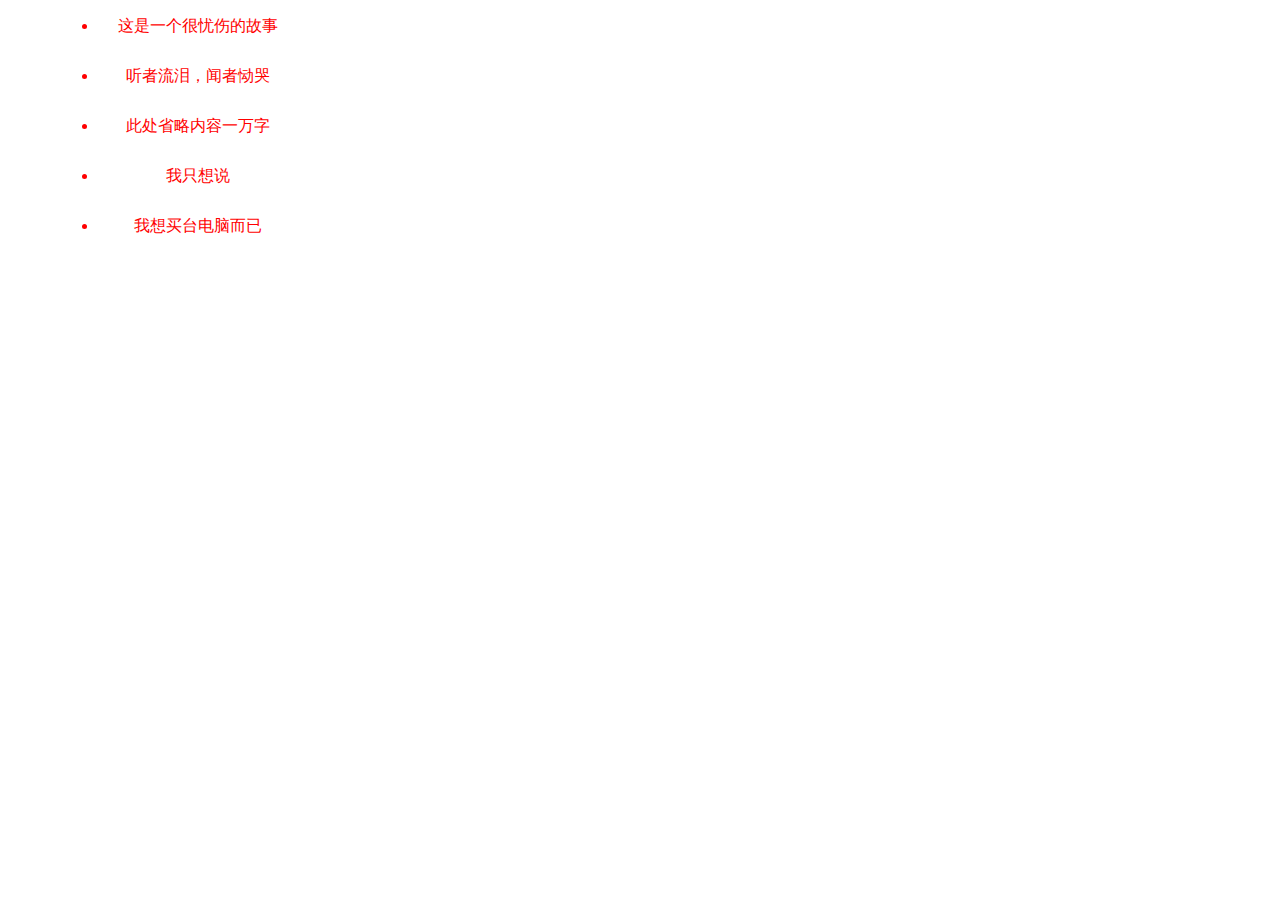
==== index.html @ 3cceec6d "‘再更新’" ====
<!DOCTYPE html>
<html lang="en">
<head>
    <meta charset="UTF-8">
    <title>不在沉默中爆发，就在沉默中灭亡</title>
    <style>
        #div1 ul li{
            margin-left: 50px;
            text-align: center;
            width: 200px;
            height: 50px;
            color: red;
        }
    </style>
</head>
<body>
    <div id="div1">
        <ul>
            <li>这是一个很忧伤的故事</li>
            <li>听者流泪，闻者恸哭</li>
            <li>此处省略内容一万字</li>
            <li>我只想说</li>
            <li>我想买台电脑而已</li>
        </ul>
    </div>

</body>
</html>
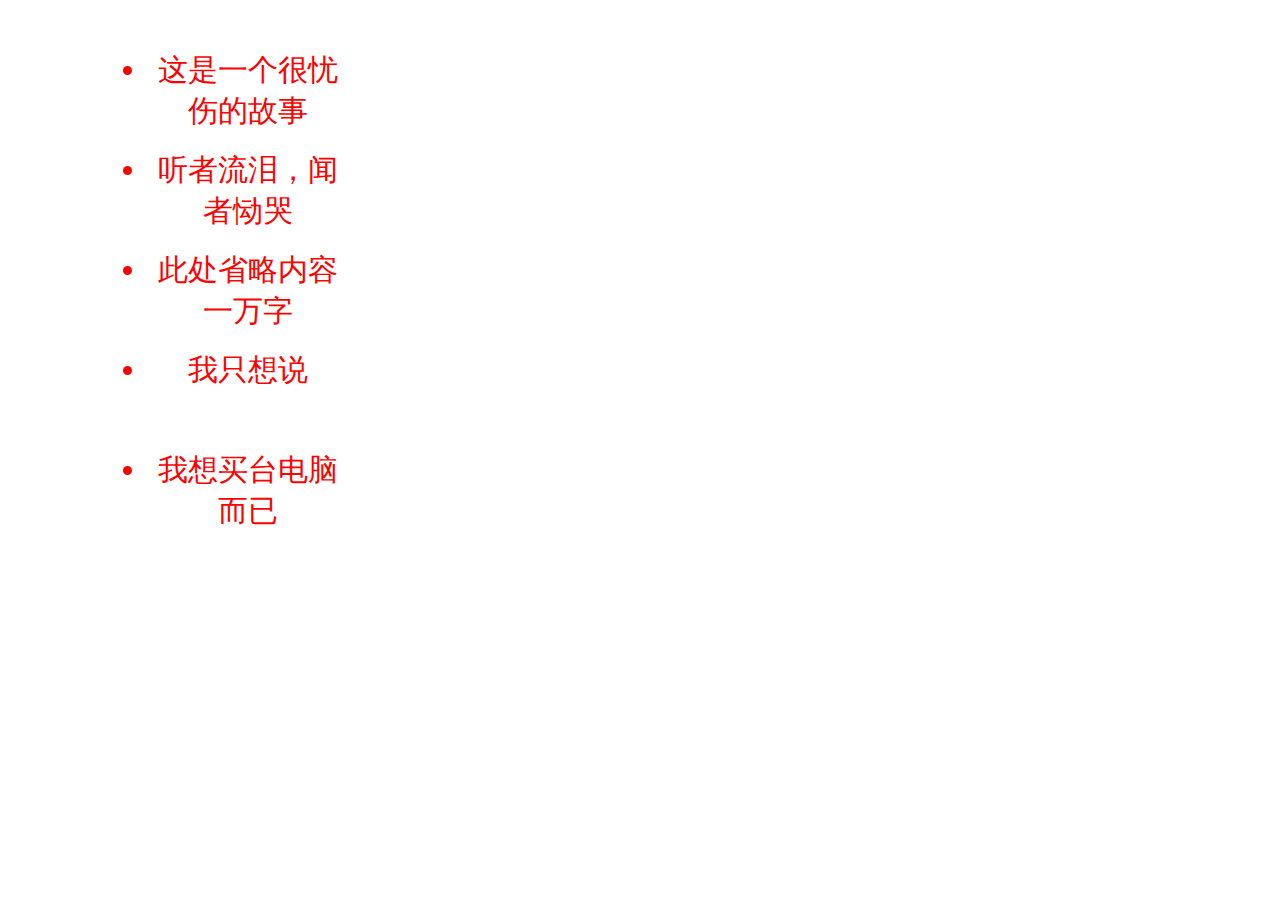
==== commit aacade1e: "更新cs" ====
--- a/index.html
+++ b/index.html
@@ -5,11 +5,12 @@
     <title>不在沉默中爆发，就在沉默中灭亡</title>
     <style>
         #div1 ul li{
-            margin-left: 50px;
+            margin: 50px 100px 50px 100px;
             text-align: center;
             width: 200px;
             height: 50px;
             color: red;
+            font-size: 30px;
         }
     </style>
 </head>
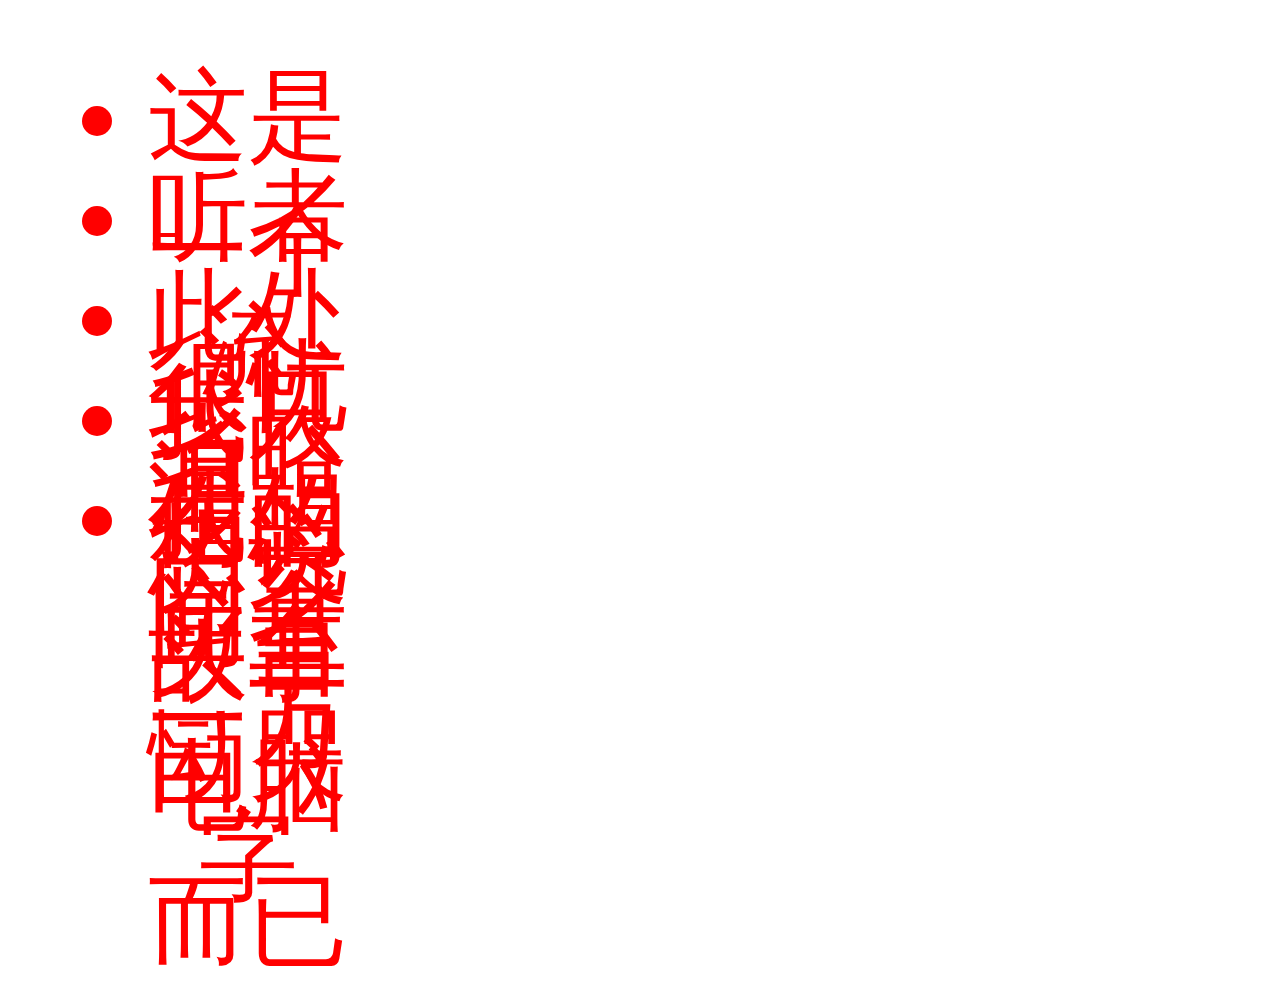
==== commit e0ef8a0e: "更新字体大小" ====
--- a/index.html
+++ b/index.html
@@ -10,7 +10,7 @@
             width: 200px;
             height: 50px;
             color: red;
-            font-size: 30px;
+            font-size: 100px;
         }
     </style>
 </head>
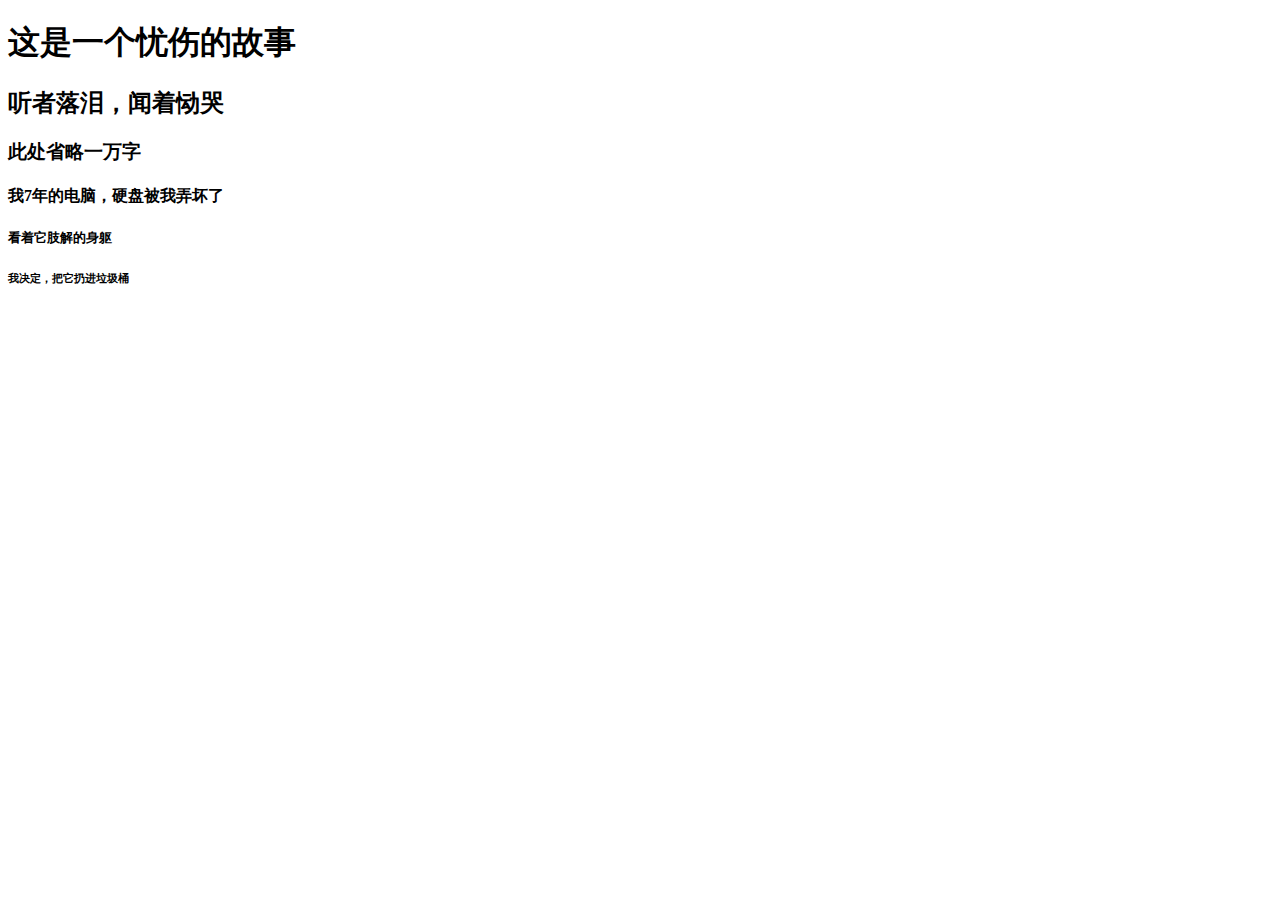
==== commit 2784ca0f: "再更新cs" ====
--- a/index.html
+++ b/index.html
@@ -4,7 +4,7 @@
     <meta charset="UTF-8">
     <title>不在沉默中爆发，就在沉默中灭亡</title>
     <style>
-        #div1 ul li{
+        #div1 h1 h2 h3 h4 h5 h6{
             margin: 50px 100px 50px 100px;
             text-align: center;
             width: 200px;
@@ -16,13 +16,12 @@
 </head>
 <body>
     <div id="div1">
-        <ul>
-            <li>这是一个很忧伤的故事</li>
-            <li>听者流泪，闻者恸哭</li>
-            <li>此处省略内容一万字</li>
-            <li>我只想说</li>
-            <li>我想买台电脑而已</li>
-        </ul>
+        <h1>这是一个忧伤的故事</h1>
+        <h2>听者落泪，闻着恸哭</h2>
+        <h3>此处省略一万字</h3>
+        <h4>我7年的电脑，硬盘被我弄坏了</h4>
+        <h5>看着它肢解的身躯</h5>
+        <h6>我决定，把它扔进垃圾桶</h6>
     </div>
 
 </body>
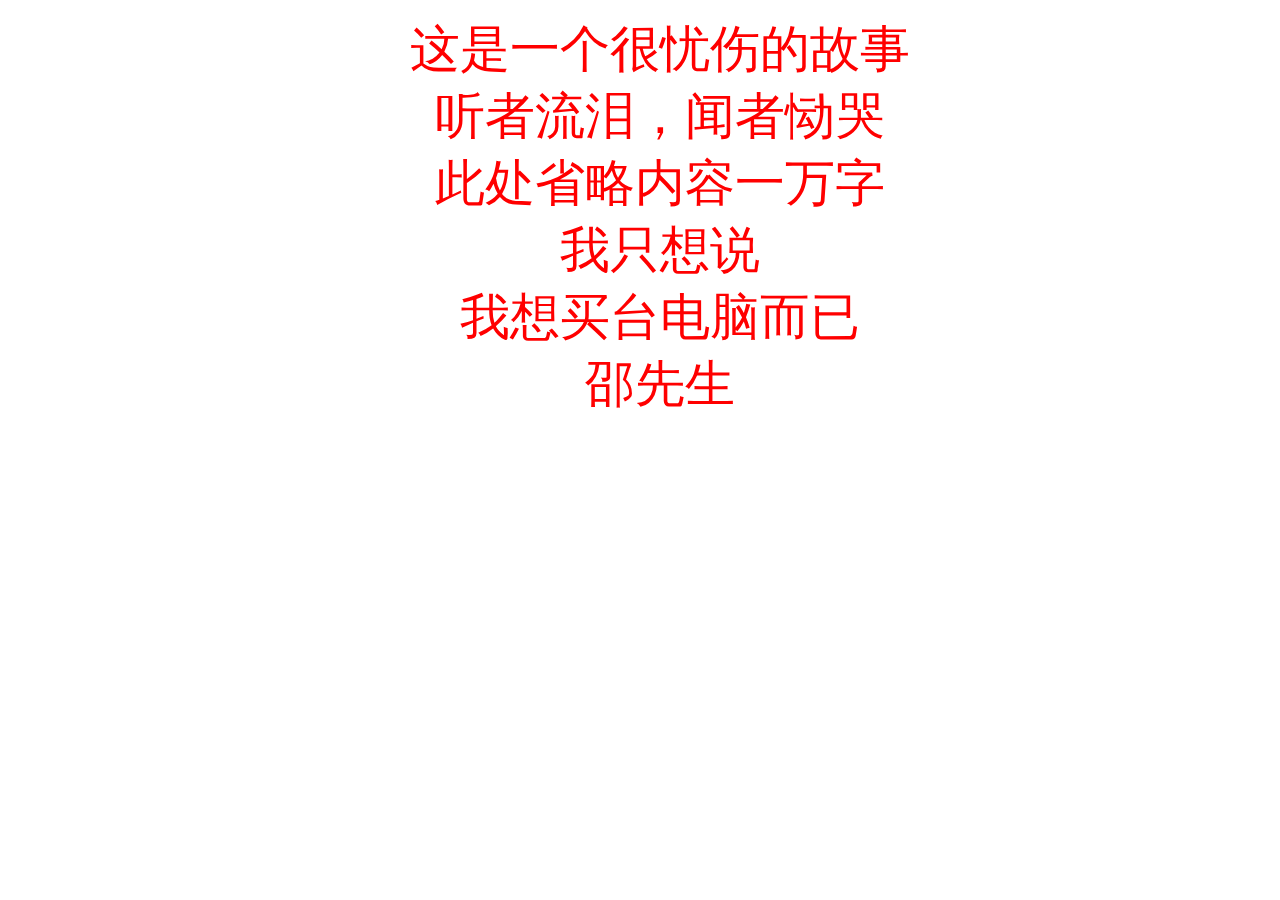
==== commit 668941fe: "更新" ====
--- a/index.html
+++ b/index.html
@@ -4,24 +4,28 @@
     <meta charset="UTF-8">
     <title>不在沉默中爆发，就在沉默中灭亡</title>
     <style>
-        #div1 h1 h2 h3 h4 h5 h6{
-            margin: 50px 100px 50px 100px;
+        #div1 ul li{
             text-align: center;
-            width: 200px;
-            height: 50px;
+            list-style-type: none;
             color: red;
-            font-size: 100px;
+            font-size: 50px;
+
         }
     </style>
 </head>
 <body>
     <div id="div1">
-        <h1>这是一个忧伤的故事</h1>
-        <h2>听者落泪，闻着恸哭</h2>
-        <h3>此处省略一万字</h3>
-        <h4>我7年的电脑，硬盘被我弄坏了</h4>
-        <h5>看着它肢解的身躯</h5>
-        <h6>我决定，把它扔进垃圾桶</h6>
+        <ul>
+            <li>这是一个很忧伤的故事</li>
+            <li>听者流泪，闻者恸哭</li>
+            <li>此处省略内容一万字</li>
+            <li>我只想说</li>
+            <li>我想买台电脑而已</li>
+            <li></li>
+            <li></li>
+            <li></li>
+            <li>邵先生</li>
+        </ul>
     </div>
 
 </body>
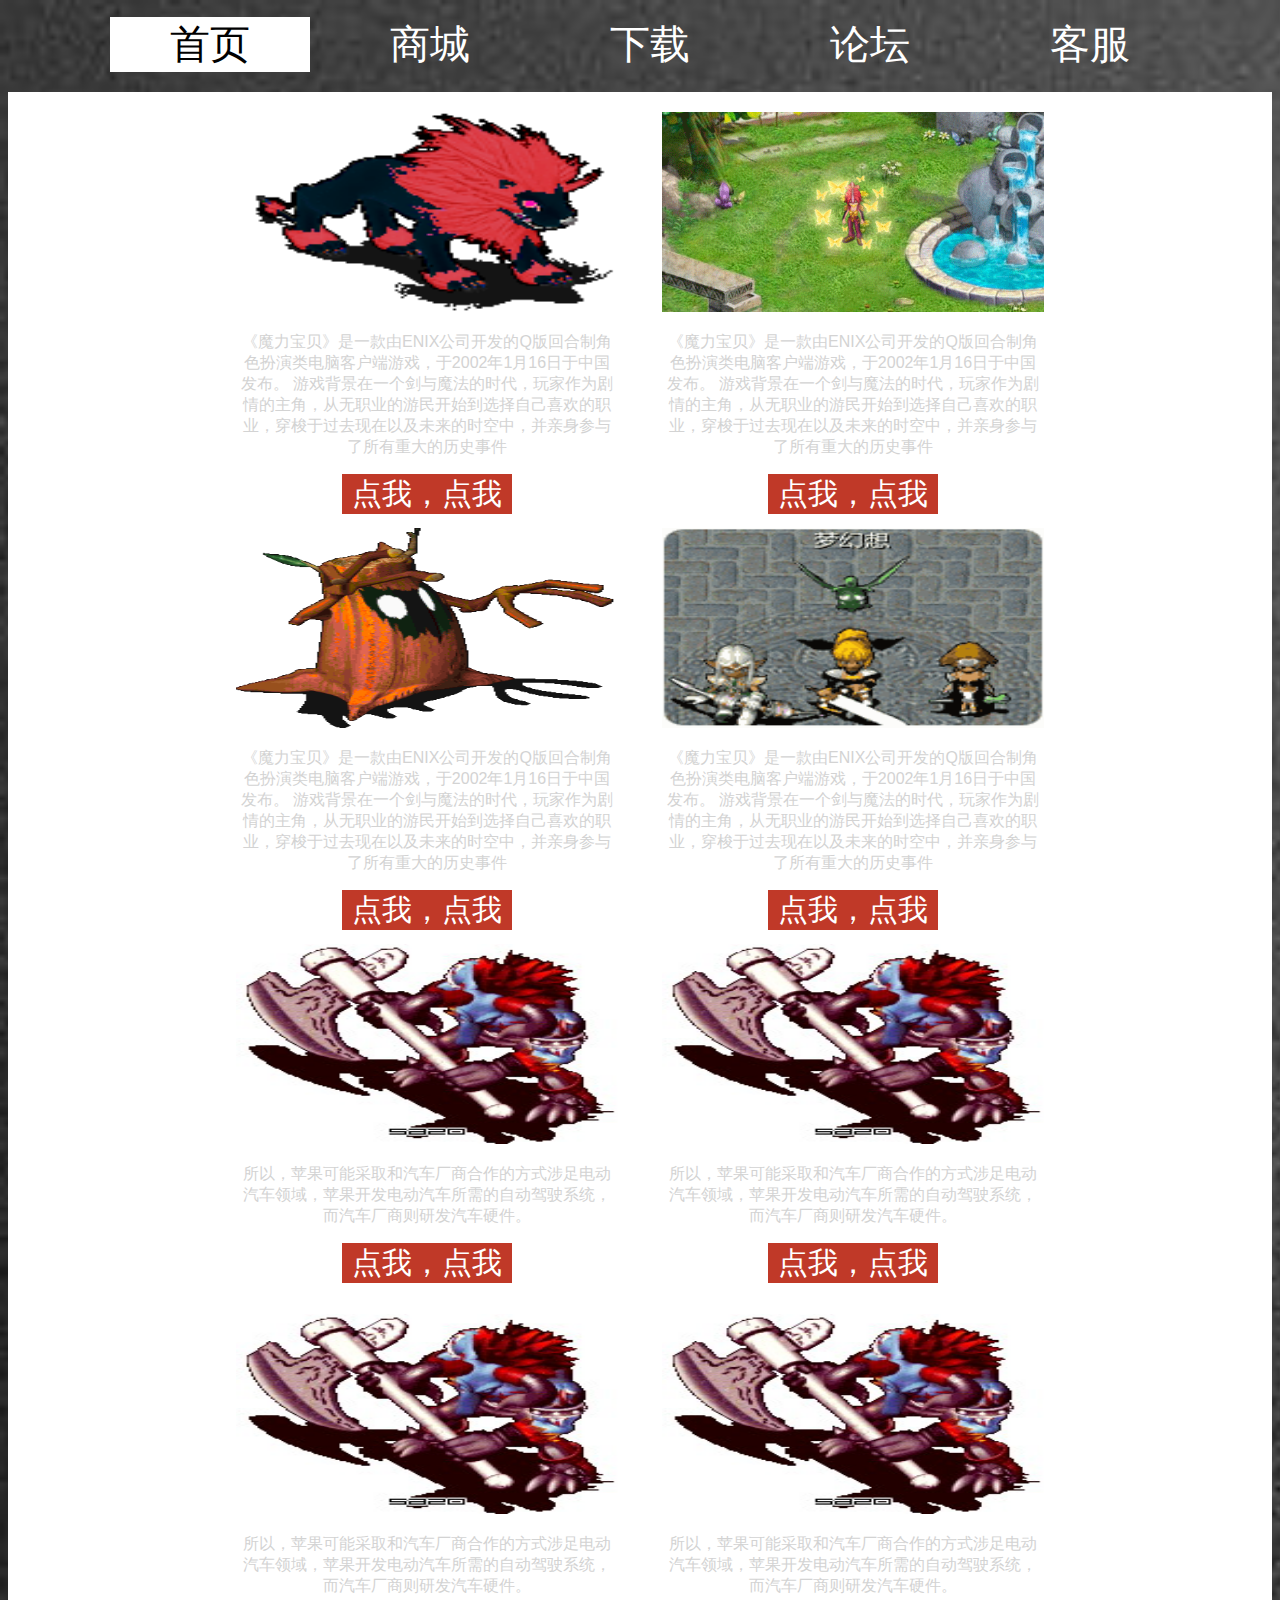
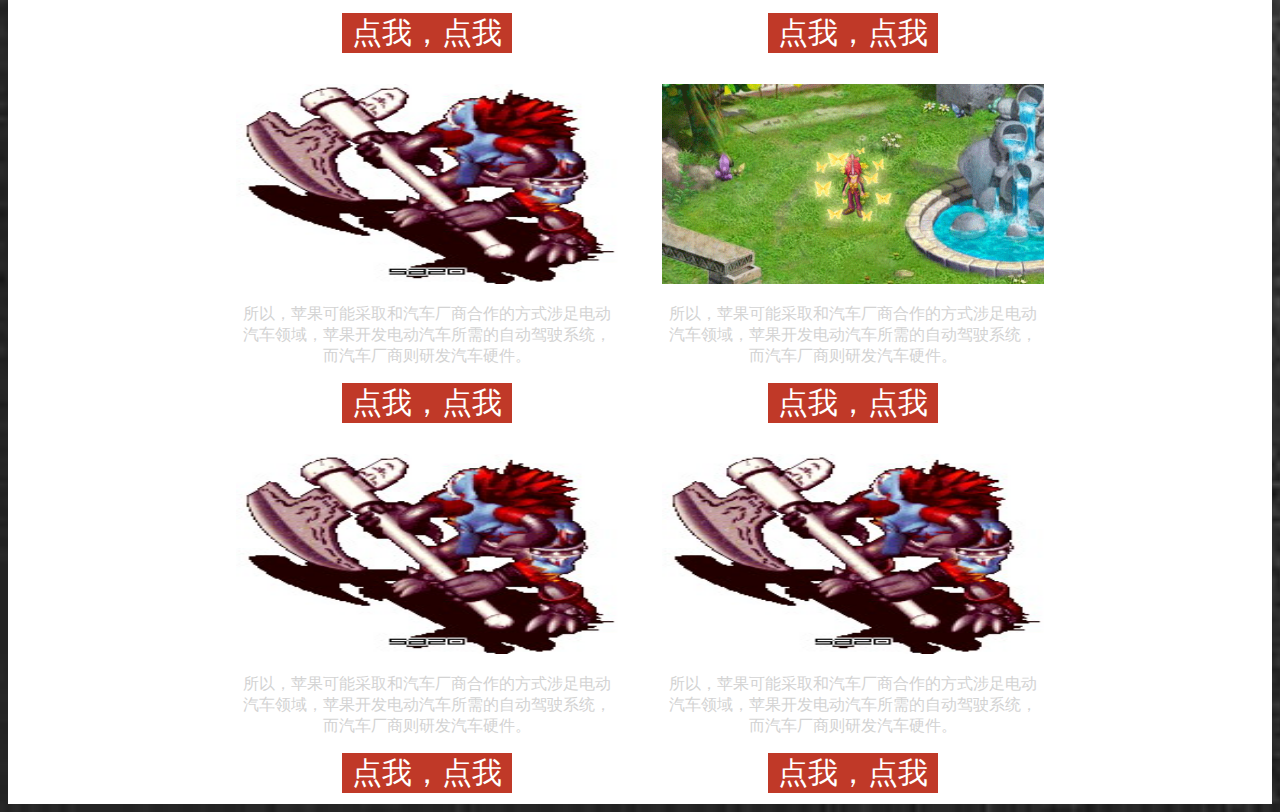
==== commit 0b3e9955: "更新" ====
--- a/index.html
+++ b/index.html
@@ -2,31 +2,116 @@
 <html lang="en">
 <head>
     <meta charset="UTF-8">
-    <title>不在沉默中爆发，就在沉默中灭亡</title>
-    <style>
-        #div1 ul li{
-            text-align: center;
-            list-style-type: none;
-            color: red;
-            font-size: 50px;
-
-        }
-    </style>
+    <title>魔力网首页</title>
+    <link href="css/index.css" rel="stylesheet">
 </head>
 <body>
-    <div id="div1">
-        <ul>
-            <li>这是一个很忧伤的故事</li>
-            <li>听者流泪，闻者恸哭</li>
-            <li>此处省略内容一万字</li>
-            <li>我只想说</li>
-            <li>我想买台电脑而已</li>
-            <li></li>
-            <li></li>
-            <li></li>
-            <li>邵先生</li>
-        </ul>
+<!-- 头部-->
+<div id="header">
+    <a href="#"></a>
+</div>
+<!-- 导航-->
+<div id="nav">
+    <ul>
+        <li> <a href="#" class="select">首页</a></li>
+        <li> <a href="#">商城</a></li>
+        <li> <a href="#">下载</a></li>
+        <li> <a href="#">论坛</a></li>
+        <li> <a href="#">客服</a></li>
+    </ul>
+</div>
+<!-- 列表-->
+<div id="list">
+    <!--宠物-->
+    <div class="dom">
+        <img src="img/ng3.gif">
+        <p>《魔力宝贝》是一款由ENIX公司开发的Q版回合制角色扮演类电脑客户端游戏，于2002年1月16日于中国发布。
+            游戏背景在一个剑与魔法的时代，玩家作为剧情的主角，从无职业的游民开始到选择自己喜欢的职业，穿梭于过去现在以及未来的时空中，并亲身参与了所有重大的历史事件</p>
+        <a href="#">点我，点我</a>
     </div>
 
+    <!--宠物-->
+    <div class="dom">
+        <img src="img/ng2.gif">
+        <p>《魔力宝贝》是一款由ENIX公司开发的Q版回合制角色扮演类电脑客户端游戏，于2002年1月16日于中国发布。
+            游戏背景在一个剑与魔法的时代，玩家作为剧情的主角，从无职业的游民开始到选择自己喜欢的职业，穿梭于过去现在以及未来的时空中，并亲身参与了所有重大的历史事件</p>
+        <a href="#">点我，点我</a>
+    </div>
+
+    <!--宠物-->
+    <div class="dom">
+        <img src="img/ng4.gif">
+        <p>《魔力宝贝》是一款由ENIX公司开发的Q版回合制角色扮演类电脑客户端游戏，于2002年1月16日于中国发布。
+            游戏背景在一个剑与魔法的时代，玩家作为剧情的主角，从无职业的游民开始到选择自己喜欢的职业，穿梭于过去现在以及未来的时空中，并亲身参与了所有重大的历史事件</p>
+        <a href="#">点我，点我</a>
+    </div>
+
+    <!--宠物-->
+    <div class="dom">
+        <img src="img/ng5.gif">
+        <p>《魔力宝贝》是一款由ENIX公司开发的Q版回合制角色扮演类电脑客户端游戏，于2002年1月16日于中国发布。
+            游戏背景在一个剑与魔法的时代，玩家作为剧情的主角，从无职业的游民开始到选择自己喜欢的职业，穿梭于过去现在以及未来的时空中，并亲身参与了所有重大的历史事件</p>
+        <a href="#">点我，点我</a>
+    </div>
+
+
+    <div class="dom">
+        <img src="img/ng1.jpg">
+        <p>所以，苹果可能采取和汽车厂商合作的方式涉足电动汽车领域，苹果开发电动汽车所需的自动驾驶系统，而汽车厂商则研发汽车硬件。</p>
+        <a href="#">点我，点我</a>
+    </div>
+
+    <!--宠物-->
+    <div class="dom">
+        <img src="img/ng1.jpg">
+        <p>所以，苹果可能采取和汽车厂商合作的方式涉足电动汽车领域，苹果开发电动汽车所需的自动驾驶系统，而汽车厂商则研发汽车硬件。</p>
+        <a href="#">点我，点我</a>
+    </div>
+
+    <!--宠物-->
+    <div class="dom">
+        <img src="img/ng1.jpg">
+        <p>所以，苹果可能采取和汽车厂商合作的方式涉足电动汽车领域，苹果开发电动汽车所需的自动驾驶系统，而汽车厂商则研发汽车硬件。</p>
+        <a href="#">点我，点我</a>
+    </div>
+
+    <!--宠物-->
+    <div class="dom">
+        <img src="img/ng1.jpg">
+        <p>所以，苹果可能采取和汽车厂商合作的方式涉足电动汽车领域，苹果开发电动汽车所需的自动驾驶系统，而汽车厂商则研发汽车硬件。</p>
+        <a href="#">点我，点我</a>
+    </div>
+
+
+    <div class="dom">
+        <img src="img/ng1.jpg">
+        <p>所以，苹果可能采取和汽车厂商合作的方式涉足电动汽车领域，苹果开发电动汽车所需的自动驾驶系统，而汽车厂商则研发汽车硬件。</p>
+        <a href="#">点我，点我</a>
+    </div>
+
+    <!--宠物-->
+    <div class="dom">
+        <img src="img/ng2.gif">
+        <p>所以，苹果可能采取和汽车厂商合作的方式涉足电动汽车领域，苹果开发电动汽车所需的自动驾驶系统，而汽车厂商则研发汽车硬件。</p>
+        <a href="#">点我，点我</a>
+    </div>
+
+    <!--宠物-->
+    <div class="dom">
+        <img src="img/ng1.jpg">
+        <p>所以，苹果可能采取和汽车厂商合作的方式涉足电动汽车领域，苹果开发电动汽车所需的自动驾驶系统，而汽车厂商则研发汽车硬件。</p>
+        <a href="#">点我，点我</a>
+    </div>
+
+    <!--宠物-->
+    <div class="dom">
+        <img src="img/ng1.jpg">
+        <p>所以，苹果可能采取和汽车厂商合作的方式涉足电动汽车领域，苹果开发电动汽车所需的自动驾驶系统，而汽车厂商则研发汽车硬件。</p>
+        <a href="#">点我，点我</a>
+    </div>
+
+</div>
+<!-- 尾部-->
+<div id="footer"></div>
 </body>
 </html>--- a/css/index.css
+++ b/css/index.css
@@ -0,0 +1,102 @@
+
+a {
+    /*下划线*/
+    text-decoration: none;
+    color: black;
+}
+
+ul {
+    /*不要列表的所有原点*/
+    list-style: none;
+}
+
+#header {
+
+    height: 3px;
+    margin: -7px -8px 0px -8px;
+}
+
+body {
+    background-image: url("../img/bg.jpg");
+    /*让图片拉伸*/
+    background-size: cover;
+}
+
+#nav {
+    margin: -12px -45px 0px -45px;
+    text-align: center;
+}
+
+#nav ul {
+    display: inline-block;
+    margin-top: 20px;
+}
+
+#nav ul li {
+    float: left;
+}
+
+#nav ul li a{
+    float: left;
+    color: white;
+    margin-right: 20px;
+    margin-top: 5px;
+    width: 200px;
+    font-size: 40px;
+    text-align: center;
+}
+
+#nav ul li a:hover {
+    background: white;
+    color: black;
+}
+
+#nav ul li a.select {
+    background: white;
+    color: black;
+}
+
+#list {
+    background-color: white;
+    text-align: center;
+}
+
+/*#list .dom img {*/
+    /*width: 290px;*/
+    /*height: 180px;*/
+    /*text-align: center;*/
+/*}*/
+
+#list .dom {
+    width: 382px;
+    height: 330px;
+    margin: 20px;
+    display: inline-block;
+}
+
+#list .dom img {
+    width: 382px;
+    height: 200px;
+}
+
+
+#list .dom p {
+    color: lightgray;
+    font-family: sans-serif;
+}
+
+#list .dom a {
+    background-color: #c03928;
+    color: white;
+    display: inline-block;
+    width: 170px;
+    height: 40px;
+    font-size: 30px;
+    text-align: center;
+    line-height: 40px;
+}
+
+#list .dom a:hover {
+    background: rgb(11,17,15);
+}
+
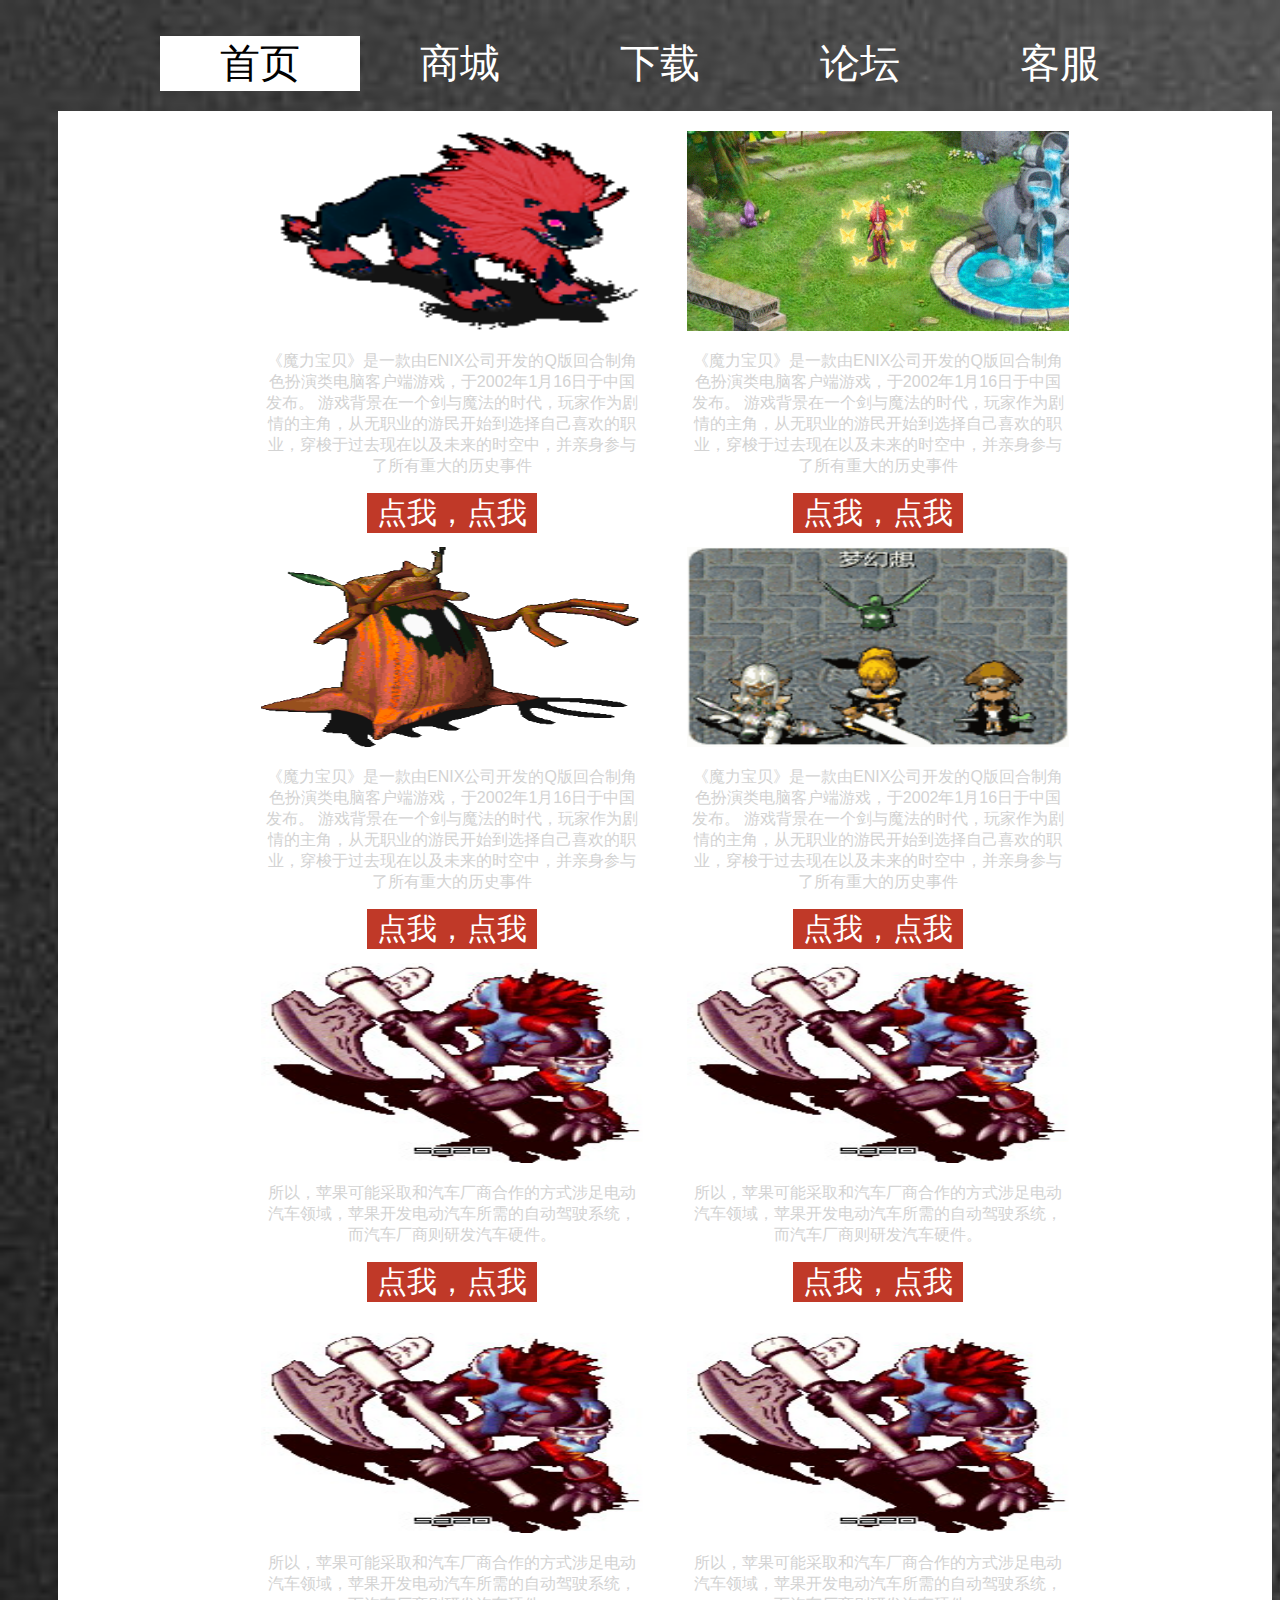
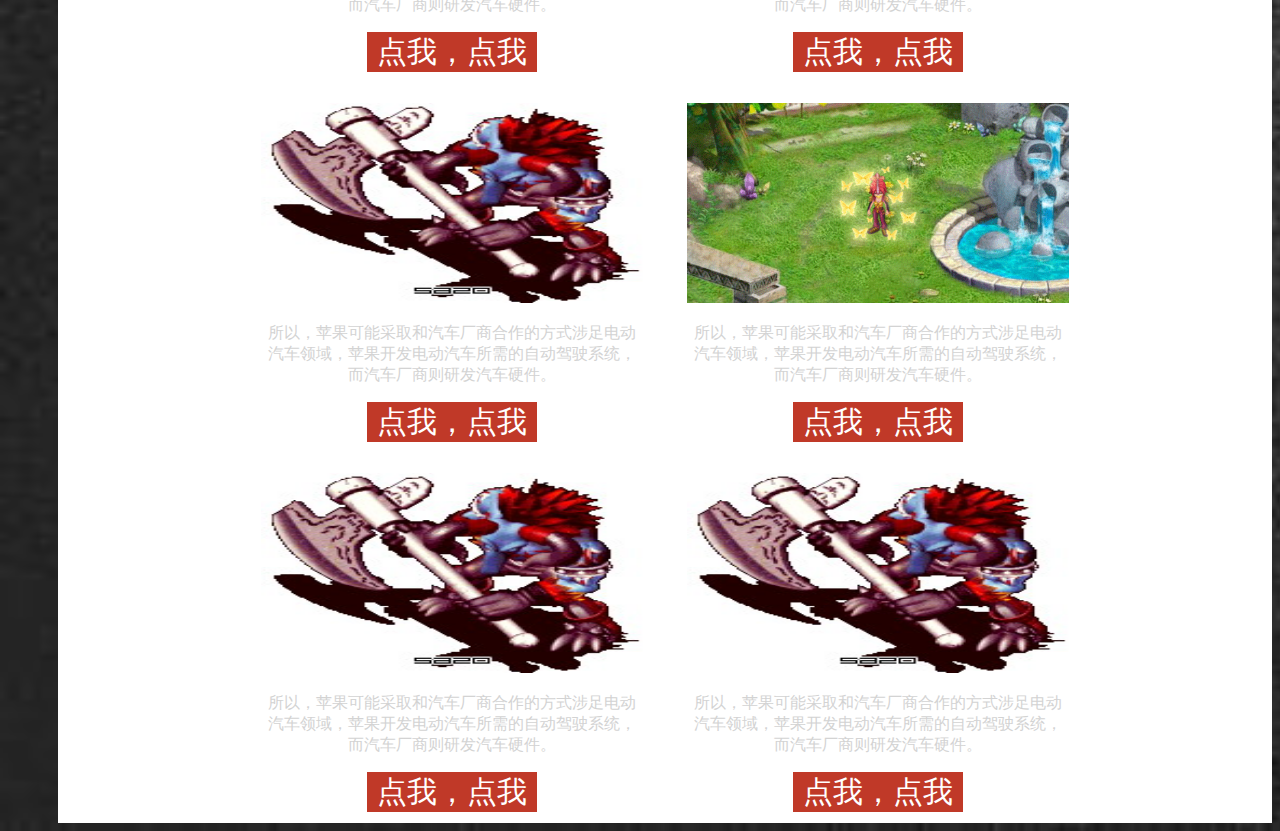
==== commit c5813ff7: "709更新" ====
--- a/index.html
+++ b/index.html
@@ -4,6 +4,13 @@
     <meta charset="UTF-8">
     <title>魔力网首页</title>
     <link href="css/index.css" rel="stylesheet">
+    <script>
+        function alert()
+        {
+            alert("我是一个提醒框");
+        }
+    </script>
+
 </head>
 <body>
 <!-- 头部-->
@@ -13,7 +20,7 @@
 <!-- 导航-->
 <div id="nav">
     <ul>
-        <li> <a href="#" class="select">首页</a></li>
+        <li> <a href="#" class="select" onclick="alert()">首页</a></li>
         <li> <a href="#">商城</a></li>
         <li> <a href="#">下载</a></li>
         <li> <a href="#">论坛</a></li>
--- a/css/index.css
+++ b/css/index.css
@@ -13,7 +13,7 @@
 #header {
 
     height: 3px;
-    margin: -7px -8px 0px -8px;
+    margin: 0px -8px 0px 0px;
 }
 
 body {
@@ -23,7 +23,7 @@
 }
 
 #nav {
-    margin: -12px -45px 0px -45px;
+    margin: 0px -45px 0px -45px;
     text-align: center;
 }
 
@@ -39,7 +39,6 @@
 #nav ul li a{
     float: left;
     color: white;
-    margin-right: 20px;
     margin-top: 5px;
     width: 200px;
     font-size: 40px;
@@ -58,6 +57,7 @@
 
 #list {
     background-color: white;
+    margin: 0px 0px 0px 50px;
     text-align: center;
 }
 
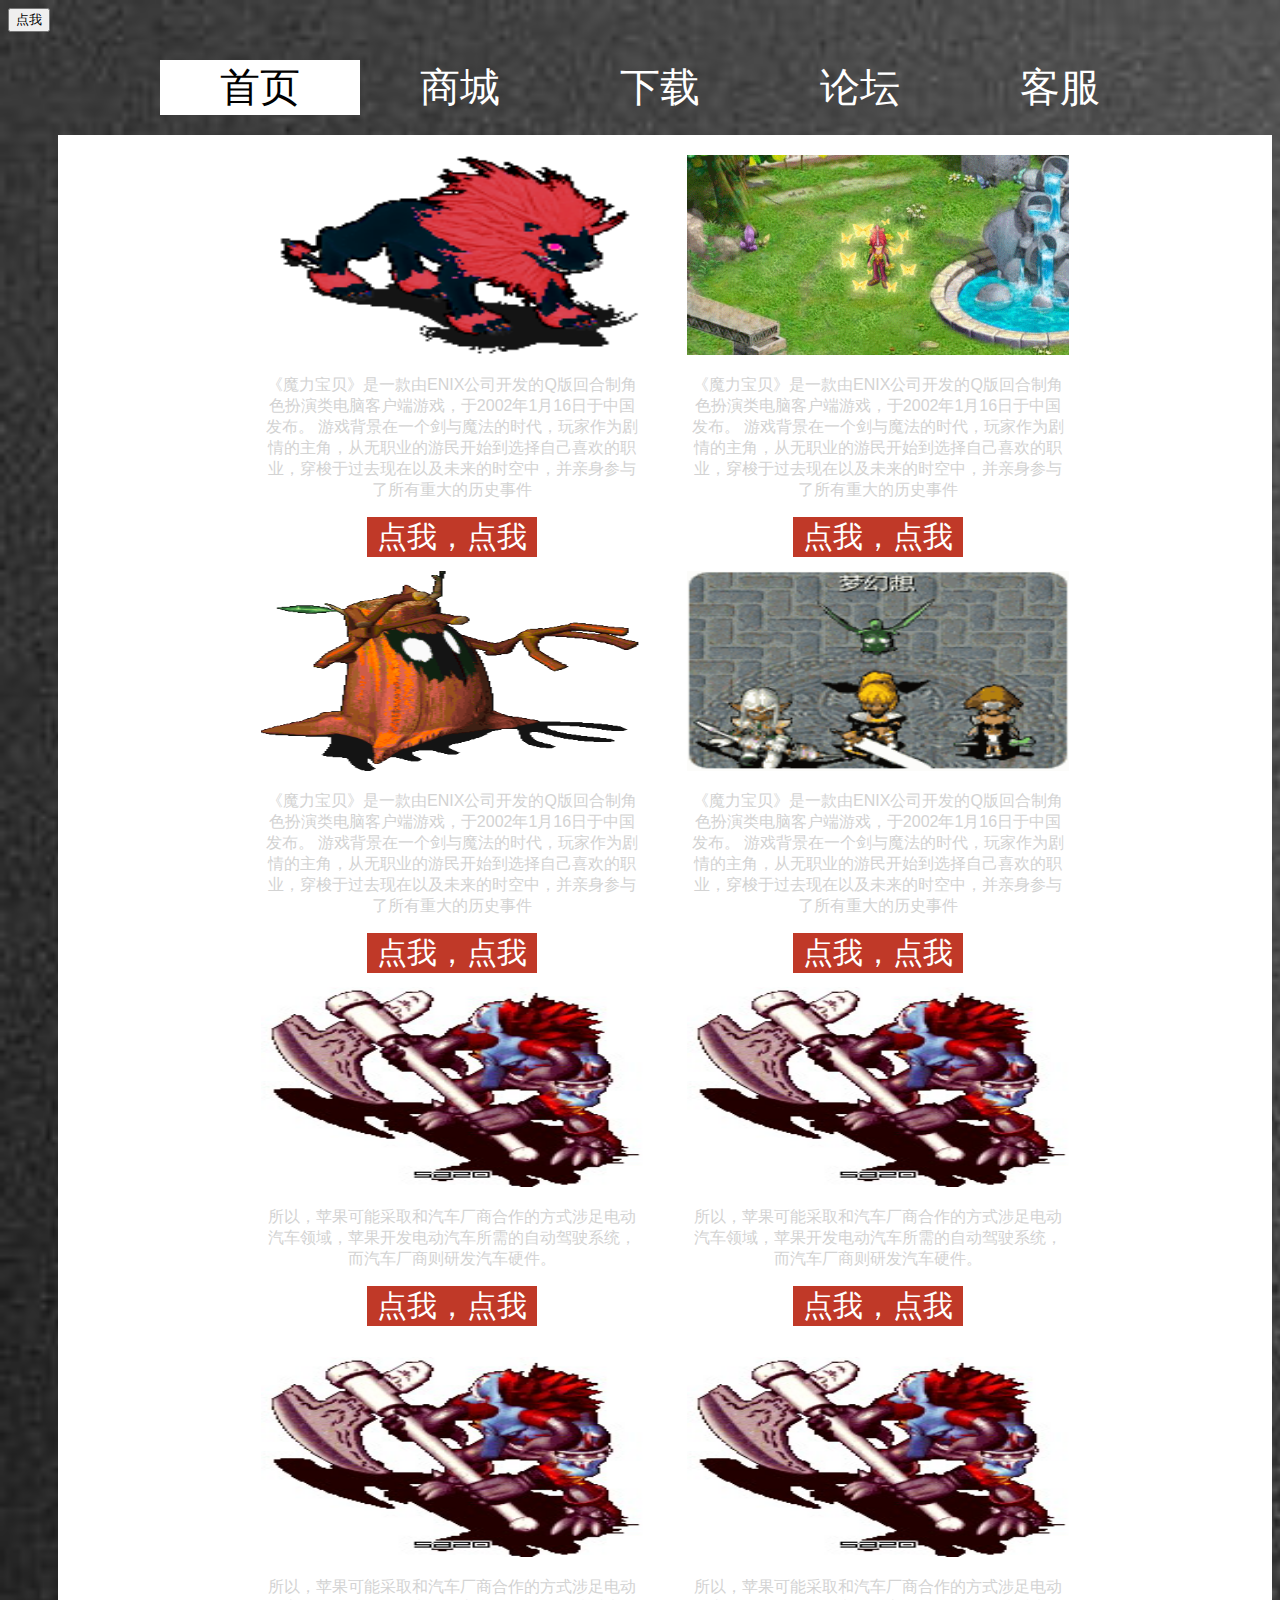
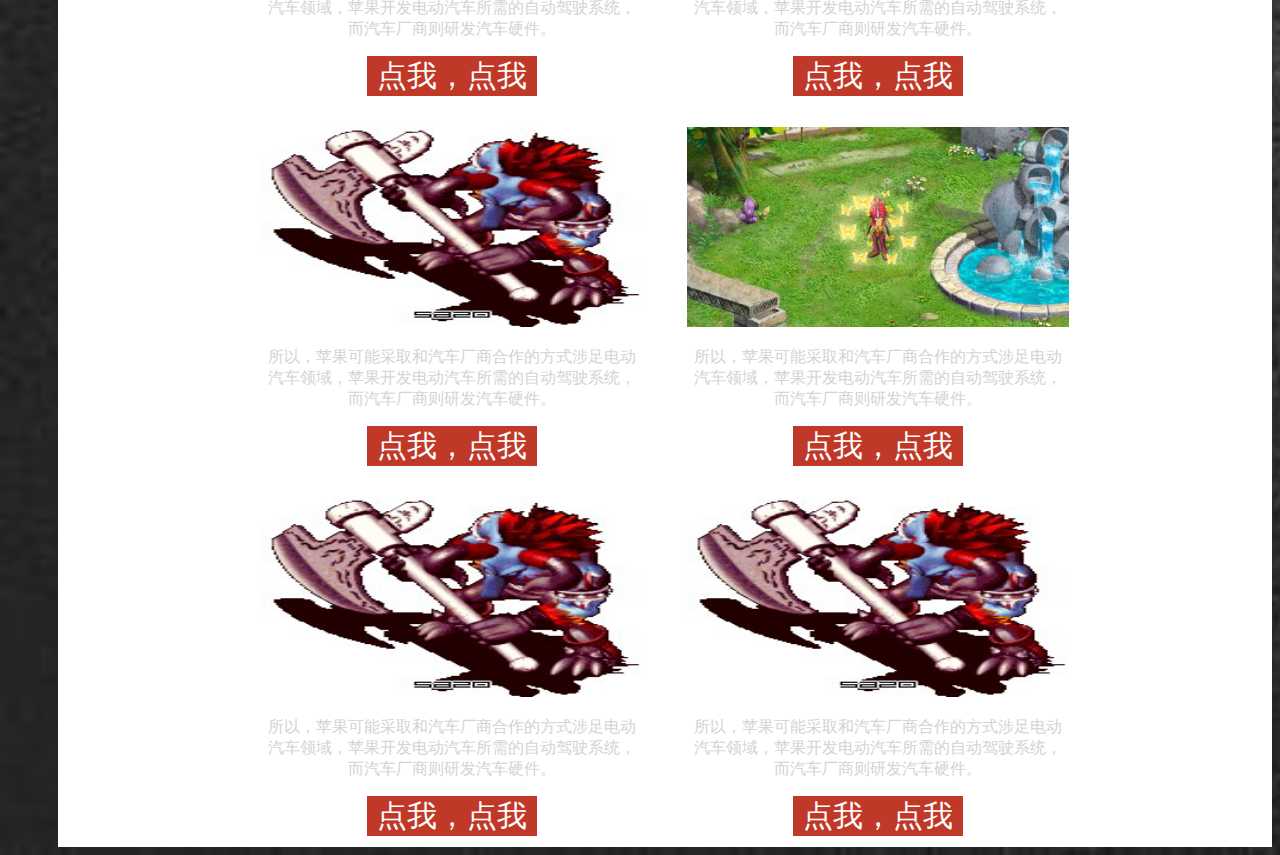
==== commit 36216e94: "更新JS" ====
--- a/index.html
+++ b/index.html
@@ -7,12 +7,20 @@
     <script>
         function alert()
         {
-            alert("我是一个提醒框");
+           var test=document.getElementById('input1');
+
+           if (test.onclick = true) {
+               test.value="再看就喝了你";
+           }else {
+               test.value="不要再看了";
+           }
+
         }
     </script>
 
 </head>
 <body>
+    <input id="input1" type="button" value="点我" onclick="alert()">
 <!-- 头部-->
 <div id="header">
     <a href="#"></a>
@@ -20,7 +28,7 @@
 <!-- 导航-->
 <div id="nav">
     <ul>
-        <li> <a href="#" class="select" onclick="alert()">首页</a></li>
+        <li> <a href="#" class="select">首页</a></li>
         <li> <a href="#">商城</a></li>
         <li> <a href="#">下载</a></li>
         <li> <a href="#">论坛</a></li>
